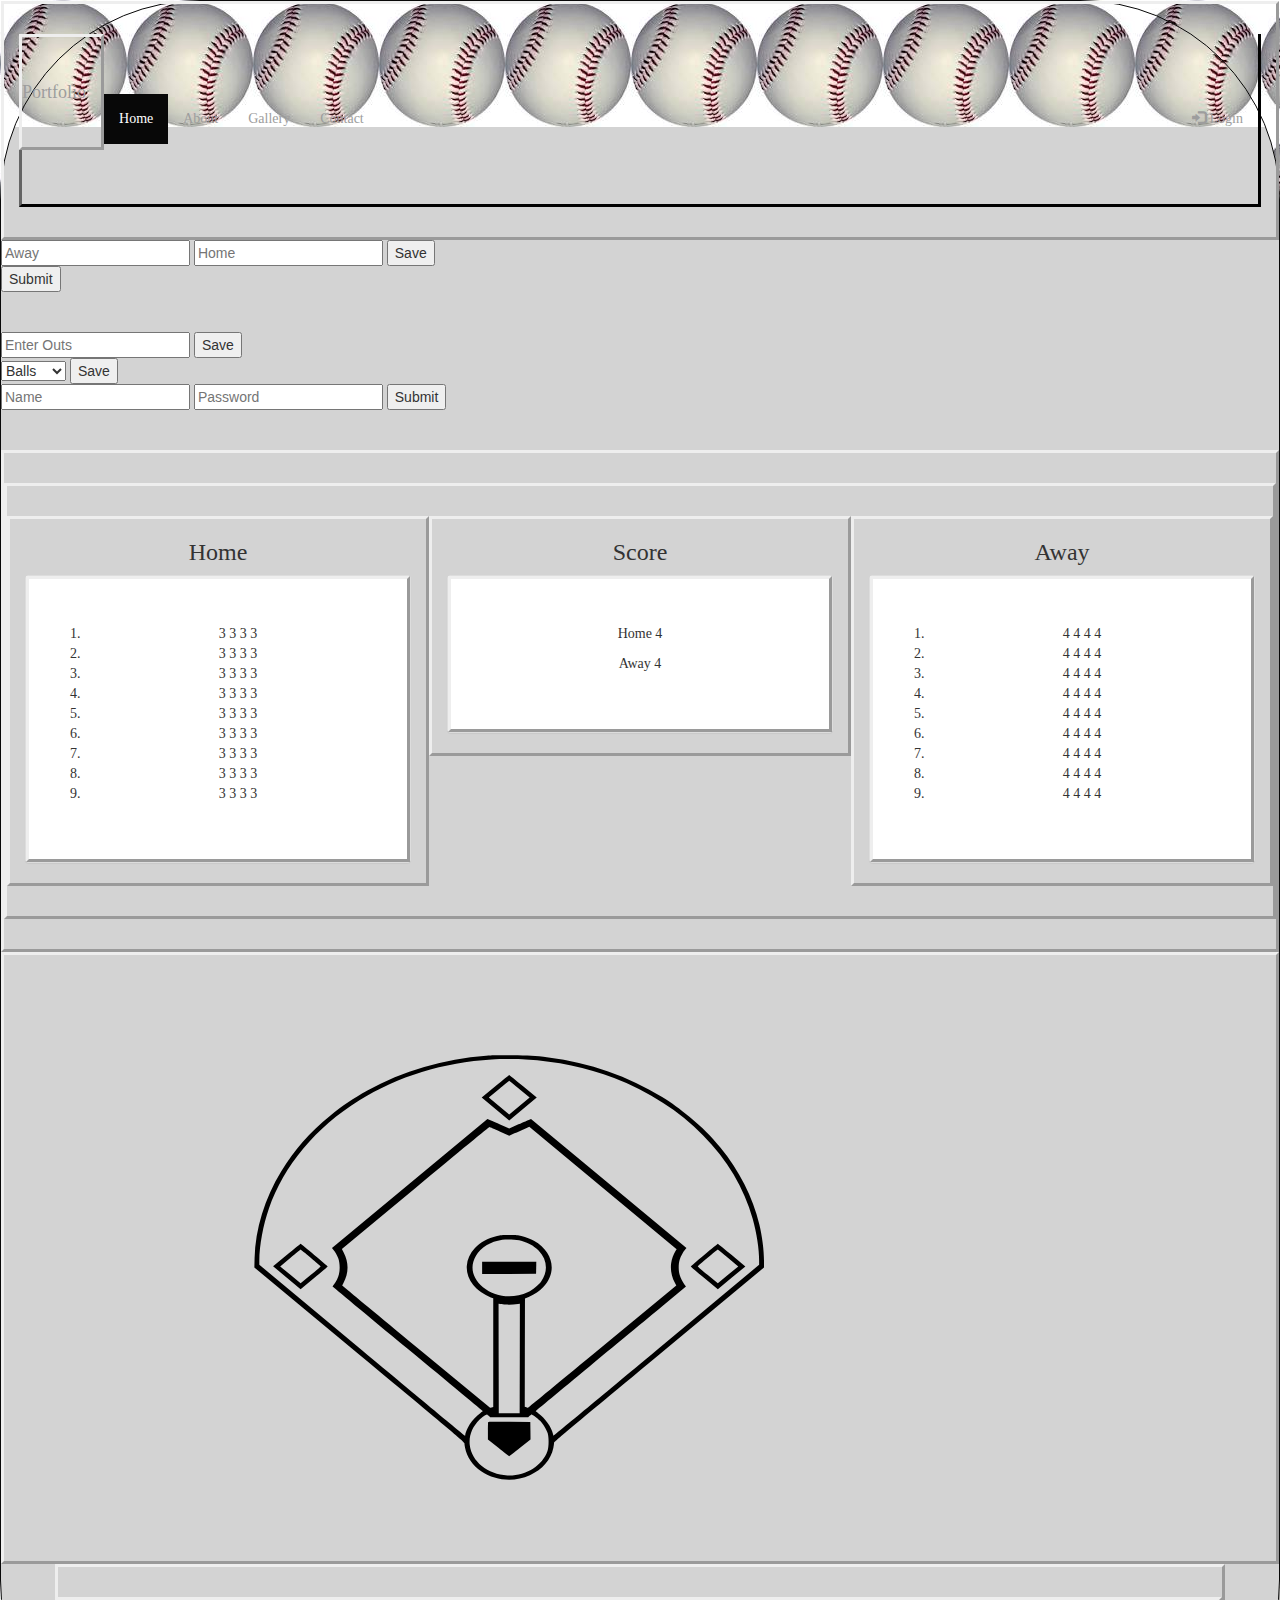
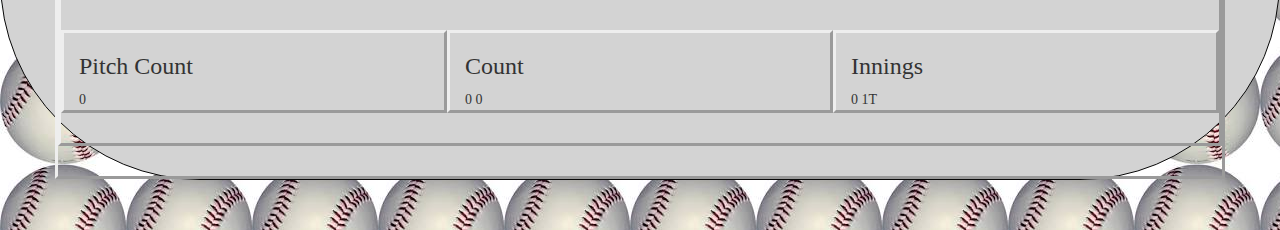
==== public/stats.html @ 2aa4c079 "more function" ====
<!DOCTYPE html>
<html lang="en">
<head>
    <title>Bootstrap Example</title>
    <meta charset="utf-8">
    <meta name="viewport" content="width=device-width, initial-scale=1">
    <link rel="stylesheet" href="https://maxcdn.bootstrapcdn.com/bootstrap/3.3.7/css/bootstrap.min.css">
    <script src="https://ajax.googleapis.com/ajax/libs/jquery/3.2.0/jquery.min.js"></script>
    <script src="https://maxcdn.bootstrapcdn.com/bootstrap/3.3.7/js/bootstrap.min.js"></script>
    <script type="text/javascript" src="app.js"></script>

    <style>
        /* Remove the navbar's default margin-bottom and rounded borders */

        .navbar {
            margin-bottom: 50px;
            border-radius: 200px;
            background-image: url("images.jpeg");
            background-repeat: repeat-x;
            background-color:lightgray;

        }
        div{
            border-style: outset;
            font-family: "Times New Roman", Times, serif;
            border-spacing: 15px;

        }


        img {
            display: block;
            margin: 0 auto;
        }
        body {

            background-image: url("images.jpeg");


        }
    </style>
</head>
<body>

<nav class="navbar navbar-inverse">
    <div class="container-fluid">
        <div class="navbar-header">
            <button type="button" class="navbar-toggle" data-toggle="collapse" data-target="#myNavbar">
                <span class="icon-bar"></span>
                <span class="icon-bar"></span>
                <span class="icon-bar"></span>
            </button>
            <a class="navbar-brand" href="#">Portfolio</a>
        </div>
        <div class="collapse navbar-collapse" id="myNavbar">
            <ul class="nav navbar-nav">
                <li class="active"><a href="#">Home</a></li>
                <li><a href="#">About</a></li>
                <li><a href="#">Gallery</a></li>
                <li><a href="#">Contact</a></li>
            </ul>
            <ul class="nav navbar-nav navbar-right">
                <li><a href="#"><span class="glyphicon glyphicon-log-in"></span> Login</a></li>
            </ul>
        </div>
    </div>


    <form action="/add-score" method="post">

    <input type="text" placeholder="Away" name="scoreText"/>
    <input type="text" placeholder="Home" name="scoresText"/>
    <button type="submit">Save</button>
</form>
<form action="/save" method="post">
    <button type="submit">Submit</button>
</form>
    <br><br>
<form action="/add-outs" method="post">
    <input type="text" placeholder="Enter Outs" name="outsText"/>
    <button type="submit">Save</button>
</form>

    <form action="/game-count" method="post">
        <select name="countText">
            <option value="balls">Balls</option>
            <option value="strikes">Strikes</option>
        </select>
        <button type="submit">Save</button>
</form>

<form action="/add-user" method="post">
    <input type="text" placeholder="Name" name="userName"/>
    <input type="text" placeholder="Password" name="passWord"/>
    <button type="submit">Submit</button>
</form>
    <br><br>
    <div class="container-fluid bg-3 text-center">

        <div class="row">
            <div class="col-sm-4">
                <h3>Home</h3>
                <div class="panel panel-default">

                    <div class="panel-body">
                        <ol>
                        <li>3 3 3 3 </li>
                        <li>3 3 3 3 </li>
                        <li>3 3 3 3 </li>
                        <li>3 3 3 3 </li>
                        <li>3 3 3 3 </li>
                        <li>3 3 3 3 </li>
                        <li>3 3 3 3 </li>
                        <li>3 3 3 3 </li>
                        <li>3 3 3 3 </li>
                    </ol>
                    </div>

            </div>


            </div>

            <div class="col-sm-4">
                <h3>Score</h3>
                <div class="panel panel-default">
                    <div class="panel-body">
                        <p>Home 4</p>
                        <p>Away 4</p>


            </div>
                </div>
            </div>

            <div class="col-sm-4">
                <h3>Away</h3>

                <div class="panel panel-default">
                    <div class="panel-body">
                <ol>
                    <li>4 4 4 4</li>
                    <li>4 4 4 4</li>
                    <li>4 4 4 4</li>
                    <li>4 4 4 4</li>
                    <li>4 4 4 4</li>
                    <li>4 4 4 4</li>
                    <li>4 4 4 4</li>
                    <li>4 4 4 4</li>
                    <li>4 4 4 4</li>
                </ol>

            </div>
        </div>
    </div>
    </div>
        </div>
    <div id="canvasDiv"></div>
    <script type="text/javascript"> $(document).ready(function() {
        prepareCanvas();
    });</script>

    <div class="container">
    <div class="row">
        <div class="col-sm-4">
            <h3>Pitch Count</h3>
            0
        </div>
        <div class="col-sm-4">
            <h3>Count</h3>
             0
              0
        </div>
        <div class="col-sm-4">
            <h3>Innings</h3>
            0
            1T
        </div>

    </div>
</div>


</nav>

</body>





<footer class="container-fluid text-center">

</footer>


</html>
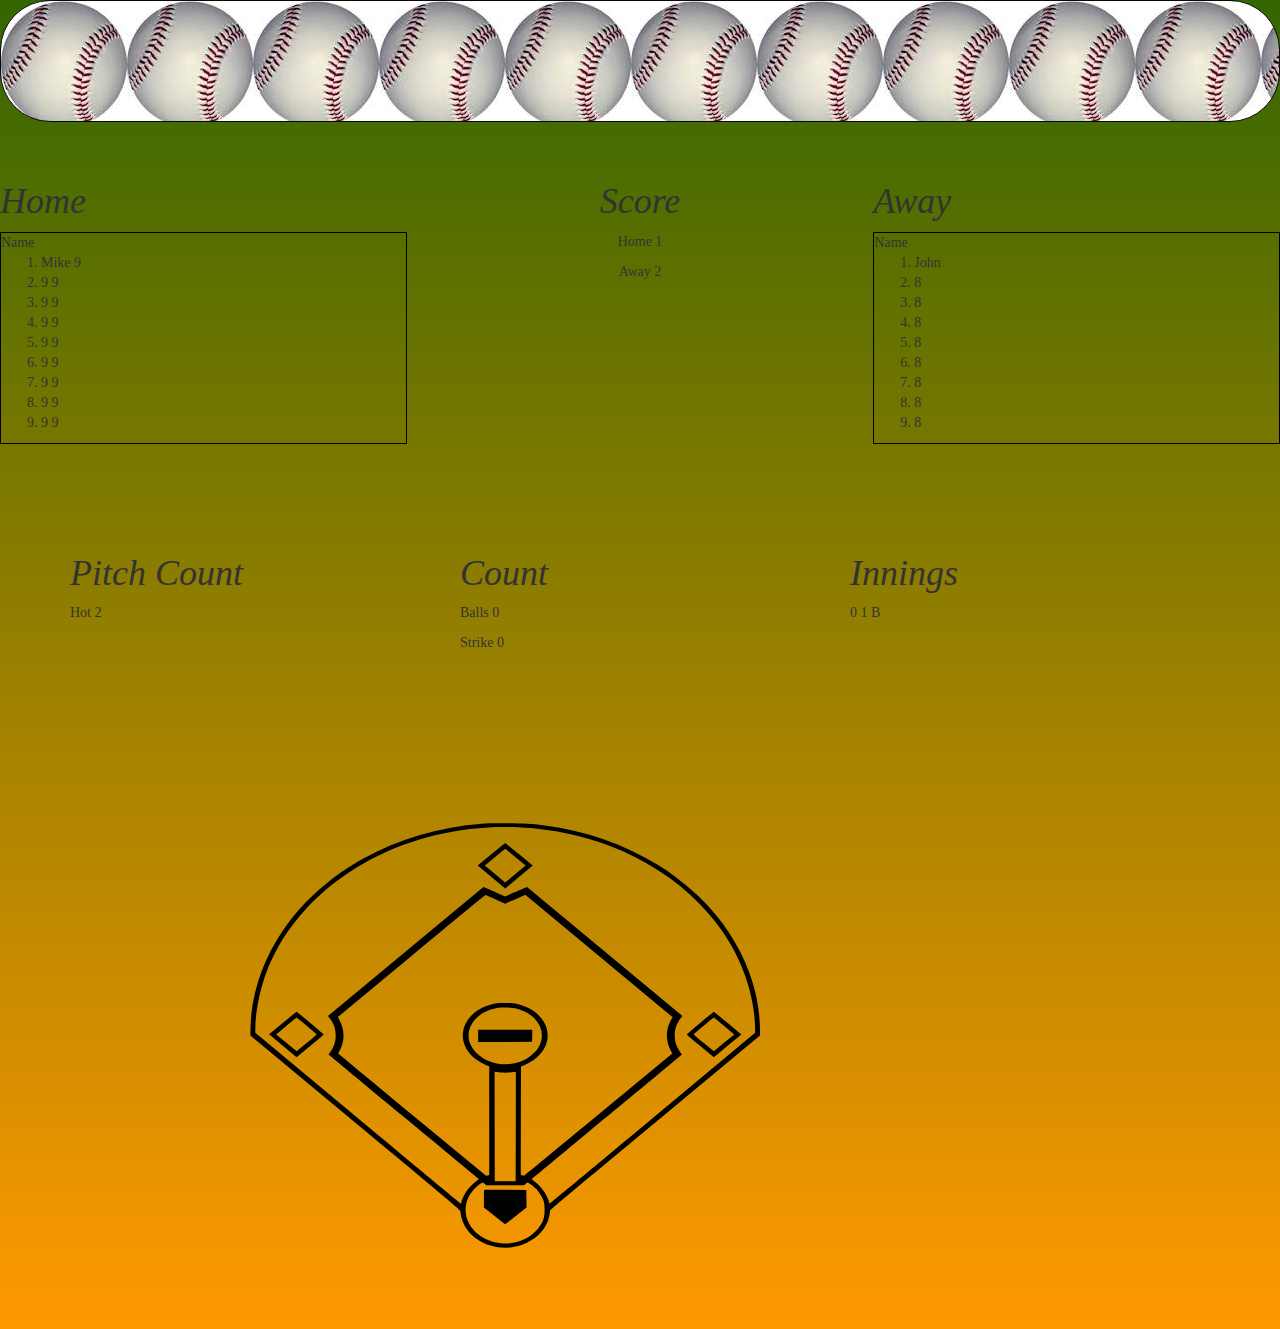
==== commit ddc2ed83: "added more front-end design" ====
--- a/public/stats.html
+++ b/public/stats.html
@@ -11,37 +11,44 @@
 
     <style>
         /* Remove the navbar's default margin-bottom and rounded borders */
-
         .navbar {
-            margin-bottom: 50px;
-            border-radius: 200px;
+            margin-bottom: 10px;
+            border-radius: 50px;
             background-image: url("images.jpeg");
             background-repeat: repeat-x;
-            background-color:lightgray;
-
-        }
-        div{
-            border-style: outset;
-            font-family: "Times New Roman", Times, serif;
-            border-spacing: 15px;
-
-        }
-
-
-        img {
-            display: block;
-            margin: 0 auto;
-        }
-        body {
-
-            background-image: url("images.jpeg");
 
 
         }
+        table {
+            border: 1px solid black;
+            width: 100%;
+        }
+        th{
+            height: 50px;
+        }
+
+        /*.left-background {background-color:darkgreen; width:50%; height:100%; position:absolute; top:0; right: 50%;}*/
+        /*.right-background {background-color:sandybrown; width:50%; height:100%;position:absolute; top:0; left: 50%;}*/
+
+        div{
+
+            font-family: "Times New Roman", Times, serif;
+            border-spacing: 15px;
+        }
+        body {
+            background: linear-gradient(to bottom, #336600 0%, #ff9900 100%);
+        }
+
+    h1{
+        font-style: italic;
+
+    }  /*}*/
     </style>
+
 </head>
 <body>
-
+<div class="left-background"></div>
+<div class="right-background"></div>
 <nav class="navbar navbar-inverse">
     <div class="container-fluid">
         <div class="navbar-header">
@@ -50,138 +57,93 @@
                 <span class="icon-bar"></span>
                 <span class="icon-bar"></span>
             </button>
-            <a class="navbar-brand" href="#">Portfolio</a>
         </div>
-        <div class="collapse navbar-collapse" id="myNavbar">
-            <ul class="nav navbar-nav">
-                <li class="active"><a href="#">Home</a></li>
-                <li><a href="#">About</a></li>
-                <li><a href="#">Gallery</a></li>
-                <li><a href="#">Contact</a></li>
-            </ul>
-            <ul class="nav navbar-nav navbar-right">
-                <li><a href="#"><span class="glyphicon glyphicon-log-in"></span> Login</a></li>
-            </ul>
-        </div>
+    </div>
+</nav>
+    <div class="row">
+    <div class="col-sm-4">
+        <h1>Home</h1>
+        <table>
+            <tr>
+                <td>Name
+                    <ol>
+                        <li>Mike 9</li>
+                        <li>9 9</li>
+                        <li>9 9</li>
+                        <li>9 9</li>
+                        <li>9 9</li>
+                        <li>9 9</li>
+                        <li>9 9</li>
+                        <li>9 9</li>
+                        <li>9 9</li>
+                    </ol>
+                </td>
+            </tr>
+
+        </table>
     </div>
 
 
-    <form action="/add-score" method="post">
 
-    <input type="text" placeholder="Away" name="scoreText"/>
-    <input type="text" placeholder="Home" name="scoresText"/>
-    <button type="submit">Save</button>
-</form>
-<form action="/save" method="post">
-    <button type="submit">Submit</button>
-</form>
-    <br><br>
-<form action="/add-outs" method="post">
-    <input type="text" placeholder="Enter Outs" name="outsText"/>
-    <button type="submit">Save</button>
-</form>
+<div class="col-sm-4">
+    <div align="center">
+    <h1>Score</h1>
+    <p>Home 1</p>
+    <p>Away 2</p>
 
-    <form action="/game-count" method="post">
-        <select name="countText">
-            <option value="balls">Balls</option>
-            <option value="strikes">Strikes</option>
-        </select>
-        <button type="submit">Save</button>
-</form>
-
-<form action="/add-user" method="post">
-    <input type="text" placeholder="Name" name="userName"/>
-    <input type="text" placeholder="Password" name="passWord"/>
-    <button type="submit">Submit</button>
-</form>
-    <br><br>
-    <div class="container-fluid bg-3 text-center">
-
-        <div class="row">
-            <div class="col-sm-4">
-                <h3>Home</h3>
-                <div class="panel panel-default">
-
-                    <div class="panel-body">
-                        <ol>
-                        <li>3 3 3 3 </li>
-                        <li>3 3 3 3 </li>
-                        <li>3 3 3 3 </li>
-                        <li>3 3 3 3 </li>
-                        <li>3 3 3 3 </li>
-                        <li>3 3 3 3 </li>
-                        <li>3 3 3 3 </li>
-                        <li>3 3 3 3 </li>
-                        <li>3 3 3 3 </li>
-                    </ol>
-                    </div>
-
-            </div>
-
-
-            </div>
-
-            <div class="col-sm-4">
-                <h3>Score</h3>
-                <div class="panel panel-default">
-                    <div class="panel-body">
-                        <p>Home 4</p>
-                        <p>Away 4</p>
-
-
-            </div>
-                </div>
-            </div>
-
-            <div class="col-sm-4">
-                <h3>Away</h3>
-
-                <div class="panel panel-default">
-                    <div class="panel-body">
+</div>
+</div>
+<div class="col-sm-4">
+    <h1>Away</h1>
+    <table>
+        <tr>
+            <td>Name
                 <ol>
-                    <li>4 4 4 4</li>
-                    <li>4 4 4 4</li>
-                    <li>4 4 4 4</li>
-                    <li>4 4 4 4</li>
-                    <li>4 4 4 4</li>
-                    <li>4 4 4 4</li>
-                    <li>4 4 4 4</li>
-                    <li>4 4 4 4</li>
-                    <li>4 4 4 4</li>
+                    <li>John</li>
+                    <li>8</li>
+                    <li>8</li>
+                    <li>8</li>
+                    <li>8</li>
+                    <li>8</li>
+                    <li>8</li>
+                    <li>8</li>
+                    <li>8</li>
                 </ol>
 
-            </div>
-        </div>
+            </td>
+        </tr>
+    </table>
+</div>
     </div>
-    </div>
-        </div>
-    <div id="canvasDiv"></div>
-    <script type="text/javascript"> $(document).ready(function() {
-        prepareCanvas();
-    });</script>
 
-    <div class="container">
+<div class="container">
     <div class="row">
         <div class="col-sm-4">
-            <h3>Pitch Count</h3>
-            0
+            <h1>Pitch Count</h1>
+            Hot
+            2
         </div>
         <div class="col-sm-4">
-            <h3>Count</h3>
-             0
-              0
+            <h1>Count</h1>
+            <p> Balls 0</p>
+            <p> Strike 0</p>
         </div>
         <div class="col-sm-4">
-            <h3>Innings</h3>
+            <h1>Innings</h1>
             0
-            1T
+            1 B
         </div>
 
     </div>
 </div>
 
+<div id="canvasDiv">
+    <div align="right"></div>
+</div>
 
-</nav>
+<script type="text/javascript"> $(document).ready(function() {
+    prepareCanvas();
+});</script>
 
 </body>
 
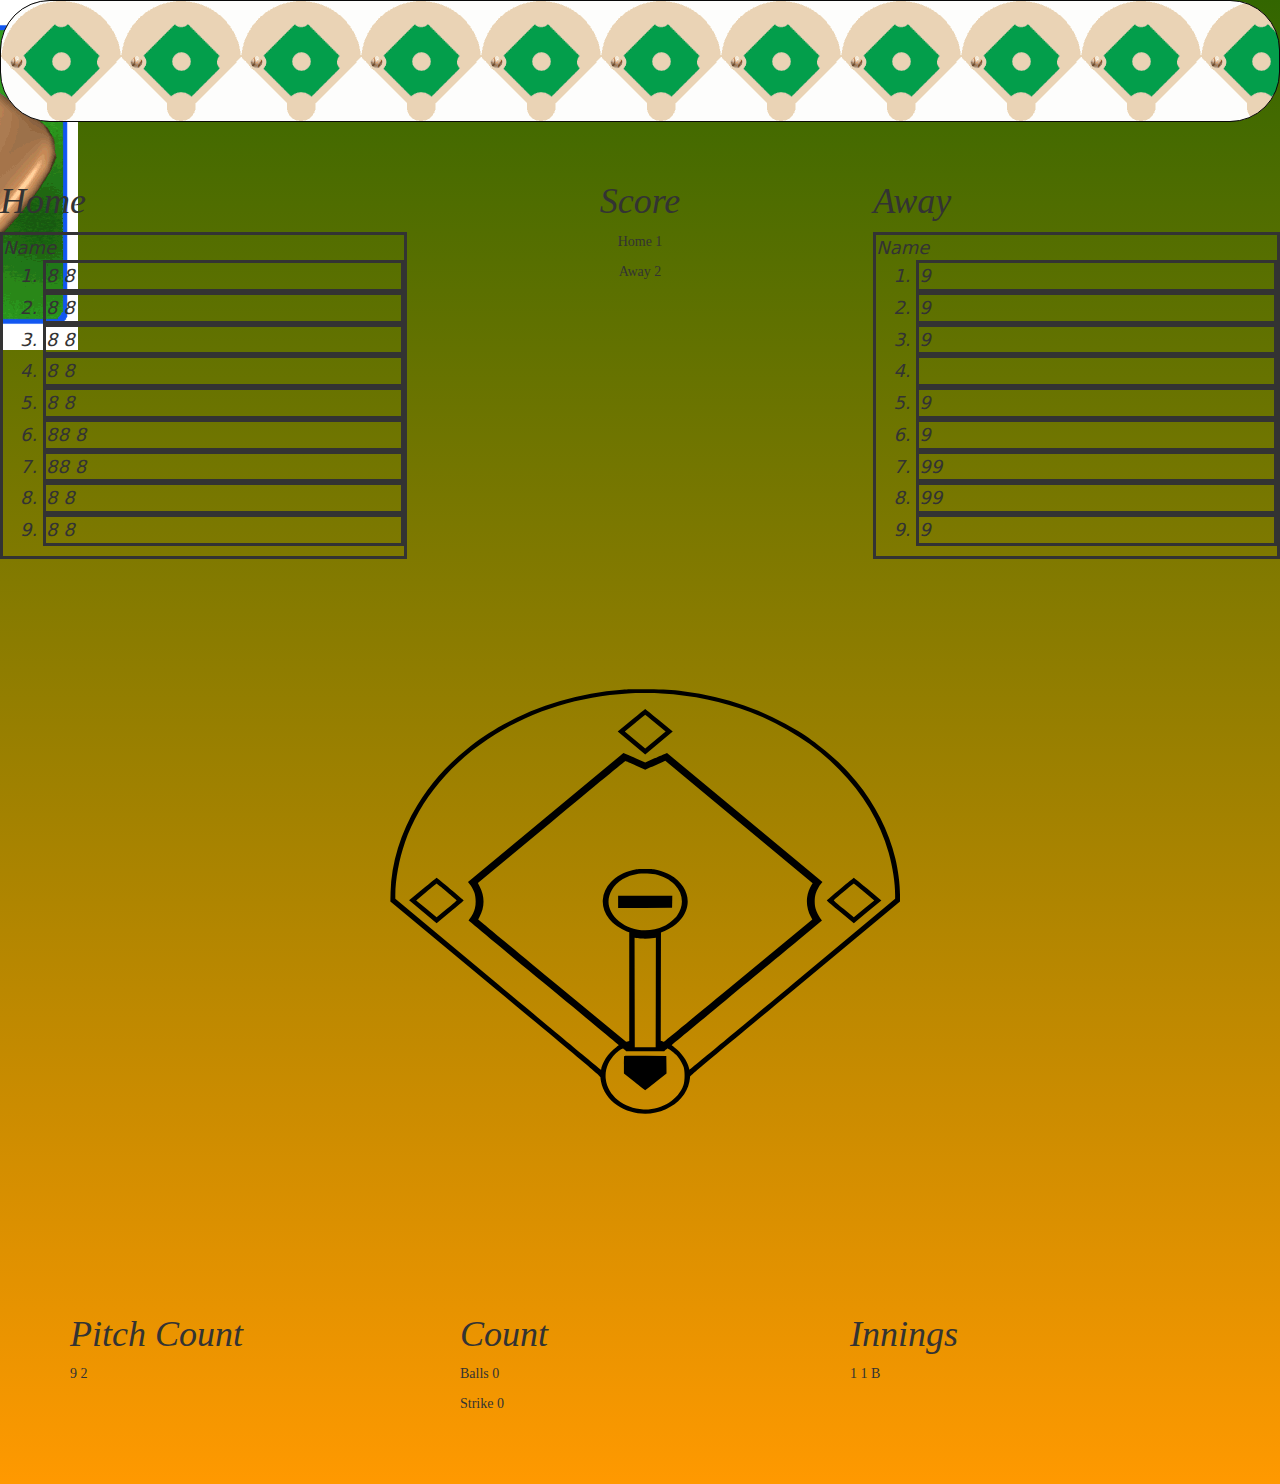
==== commit 7b62838d: "added some more front-end" ====
--- a/public/stats.html
+++ b/public/stats.html
@@ -14,11 +14,18 @@
         .navbar {
             margin-bottom: 10px;
             border-radius: 50px;
-            background-image: url("images.jpeg");
+            background-image: url("wp0b9d6bda.gif");
             background-repeat: repeat-x;
-
-
-        }
+        }
+          td{ border-style: solid;
+              font-size: large;
+              font-style: italic;
+              font-family: 'DejaVu Sans', Arial, Helvetica, sans-serif;
+
+          }
+
+
+
         table {
             border: 1px solid black;
             width: 100%;
@@ -26,19 +33,36 @@
         th{
             height: 50px;
         }
-
-        /*.left-background {background-color:darkgreen; width:50%; height:100%; position:absolute; top:0; right: 50%;}*/
-        /*.right-background {background-color:sandybrown; width:50%; height:100%;position:absolute; top:0; left: 50%;}*/
+        li{
+            border-style: solid;
+
+
+        }
+
+        div#b {
+            position: fixed;
+            top:40px;
+            left: 30px;
+            width: 40px;
+            height: 40px;
+            background: url(wpc1c444a8.gif)0,0 no-repeat;}
 
         div{
 
             font-family: "Times New Roman", Times, serif;
             border-spacing: 15px;
+
+
+        }
+        #canvasDiv{
+            text-align: center;
+
         }
         body {
             background: linear-gradient(to bottom, #336600 0%, #ff9900 100%);
-        }
-
+
+        }
+        #baseball{ position: absolute;left : -1000px }
     h1{
         font-style: italic;
 
@@ -47,6 +71,7 @@
 
 </head>
 <body>
+<img id="baseball" src="wpc1c444a8.gif" />
 <div class="left-background"></div>
 <div class="right-background"></div>
 <nav class="navbar navbar-inverse">
@@ -67,15 +92,15 @@
             <tr>
                 <td>Name
                     <ol>
-                        <li>Mike 9</li>
-                        <li>9 9</li>
-                        <li>9 9</li>
-                        <li>9 9</li>
-                        <li>9 9</li>
-                        <li>9 9</li>
-                        <li>9 9</li>
-                        <li>9 9</li>
-                        <li>9 9</li>
+                        <li>8 8</li>
+                        <li>8 8</li>
+                        <li>8 8</li>
+                        <li>8 8</li>
+                        <li>8 8</li>
+                        <li>88 8</li>
+                        <li>88 8</li>
+                        <li>8 8</li>
+                        <li>8 8</li>
                     </ol>
                 </td>
             </tr>
@@ -99,15 +124,15 @@
         <tr>
             <td>Name
                 <ol>
-                    <li>John</li>
-                    <li>8</li>
-                    <li>8</li>
-                    <li>8</li>
-                    <li>8</li>
-                    <li>8</li>
-                    <li>8</li>
-                    <li>8</li>
-                    <li>8</li>
+                    <li>9</li>
+                    <li>9</li>
+                    <li>9</li>
+                    <li></li>
+                    <li>9</li>
+                    <li>9</li>
+                    <li>99</li>
+                    <li>99</li>
+                    <li>9</li>
                 </ol>
 
             </td>
@@ -115,12 +140,48 @@
     </table>
 </div>
     </div>
-
+<div id="canvasDiv">
+
+</div>
+<script>
+    $(function() {
+        var img = $("#baseball"),
+            width = img.get(0).width,
+            screenWidth = $(window).width(),
+            duration = 5000;
+
+        function animateBaseball() {
+            img.css("left", -width).animate({
+                "left": screenWidth
+            }, duration, animateBaseball);
+        }
+
+        animateBaseball();
+    });</script>
+
+<script>
+    var b = function($b,speed){
+        ballsWidth = $b.width();
+
+        $b.animate({
+            "left": "100%"
+        }, speed);
+    };
+
+    $(function(){
+        b($("#b"), 5000);
+    });
+</script>
+
+<script type="text/javascript"> $(document).ready(function() {
+    prepareCanvas();
+});</script>
+<br><br>
 <div class="container">
     <div class="row">
         <div class="col-sm-4">
             <h1>Pitch Count</h1>
-            Hot
+            9
             2
         </div>
         <div class="col-sm-4">
@@ -130,20 +191,13 @@
         </div>
         <div class="col-sm-4">
             <h1>Innings</h1>
-            0
+            1
             1 B
         </div>
 
     </div>
 </div>
 
-<div id="canvasDiv">
-    <div align="right"></div>
-</div>
-
-<script type="text/javascript"> $(document).ready(function() {
-    prepareCanvas();
-});</script>
 
 </body>
 
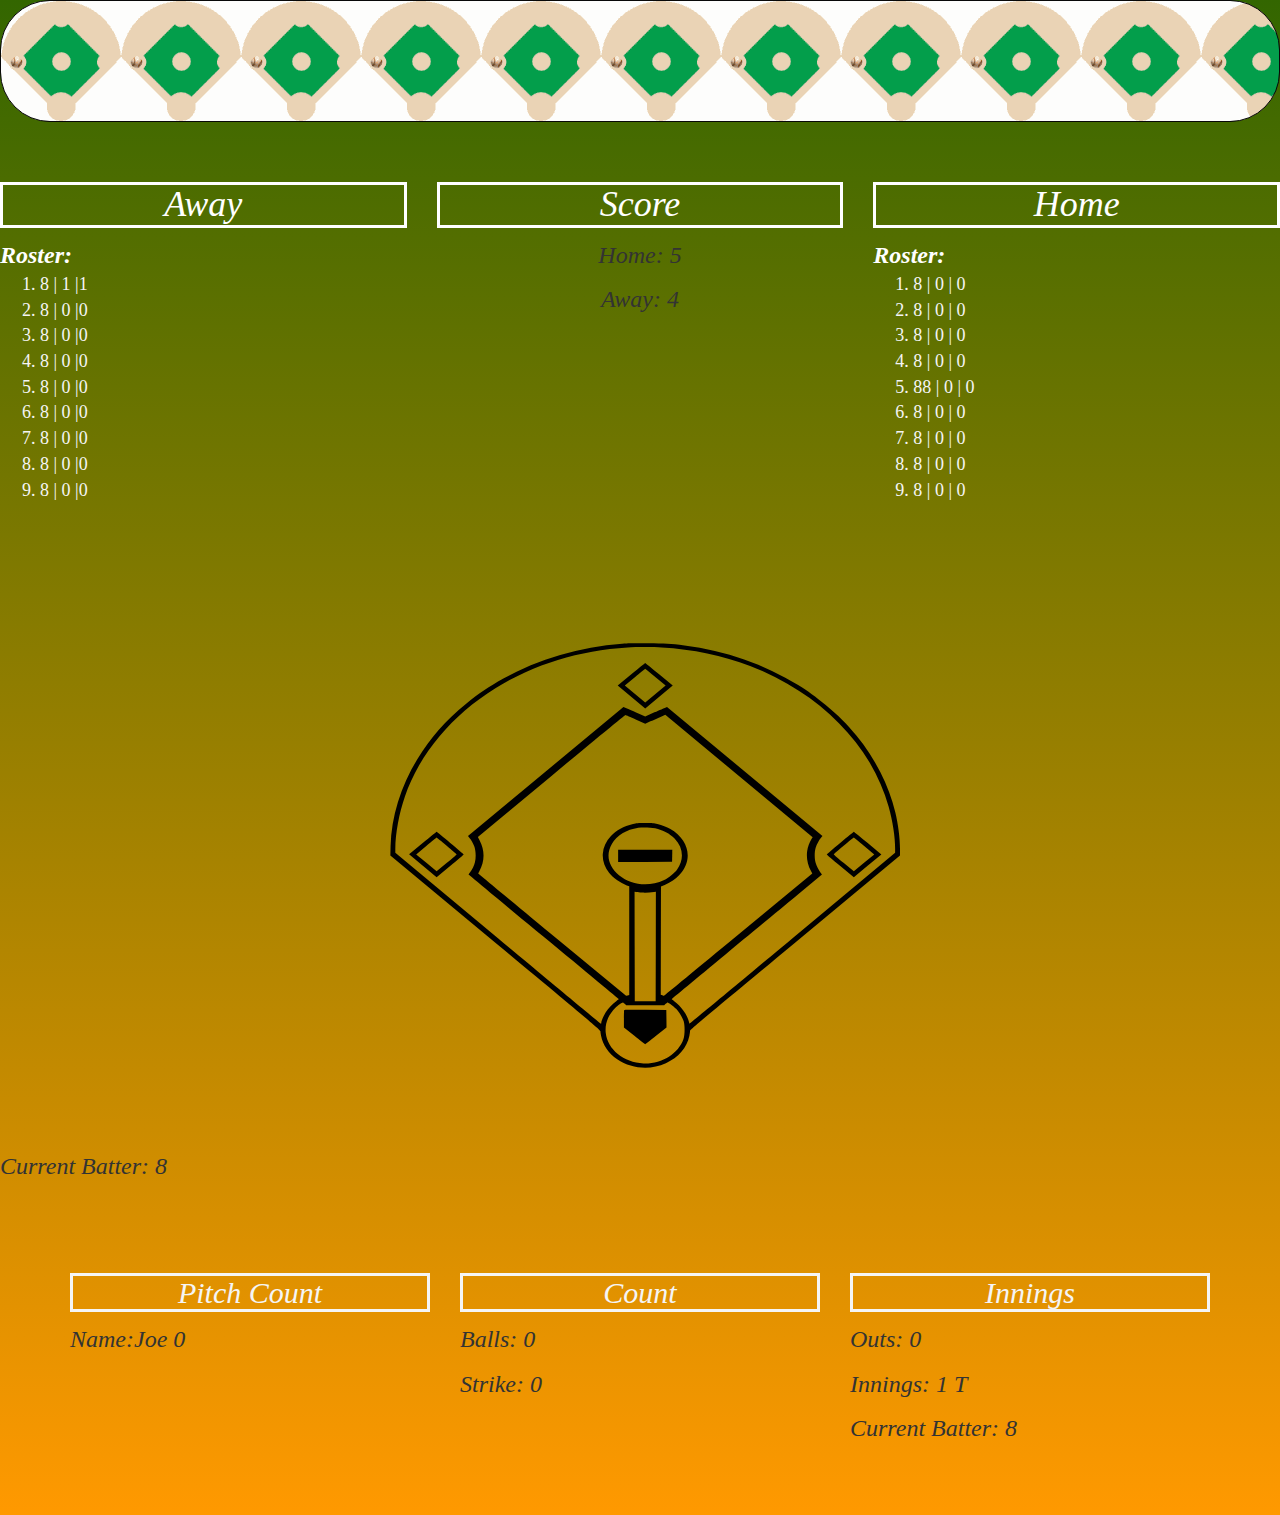
==== commit 948b54bf: "Almost finsih project" ====
--- a/public/stats.html
+++ b/public/stats.html
@@ -8,75 +8,17 @@
     <script src="https://ajax.googleapis.com/ajax/libs/jquery/3.2.0/jquery.min.js"></script>
     <script src="https://maxcdn.bootstrapcdn.com/bootstrap/3.3.7/js/bootstrap.min.js"></script>
     <script type="text/javascript" src="app.js"></script>
-
-    <style>
-        /* Remove the navbar's default margin-bottom and rounded borders */
-        .navbar {
-            margin-bottom: 10px;
-            border-radius: 50px;
-            background-image: url("wp0b9d6bda.gif");
-            background-repeat: repeat-x;
-        }
-          td{ border-style: solid;
-              font-size: large;
-              font-style: italic;
-              font-family: 'DejaVu Sans', Arial, Helvetica, sans-serif;
-
-          }
+    <link rel="stylesheet" type="text/css" href="scorebook.css">
 
 
 
-        table {
-            border: 1px solid black;
-            width: 100%;
-        }
-        th{
-            height: 50px;
-        }
-        li{
-            border-style: solid;
+</head>
 
-
-        }
-
-        div#b {
-            position: fixed;
-            top:40px;
-            left: 30px;
-            width: 40px;
-            height: 40px;
-            background: url(wpc1c444a8.gif)0,0 no-repeat;}
-
-        div{
-
-            font-family: "Times New Roman", Times, serif;
-            border-spacing: 15px;
-
-
-        }
-        #canvasDiv{
-            text-align: center;
-
-        }
-        body {
-            background: linear-gradient(to bottom, #336600 0%, #ff9900 100%);
-
-        }
-        #baseball{ position: absolute;left : -1000px }
-    h1{
-        font-style: italic;
-
-    }  /*}*/
-    </style>
-
-</head>
 <body>
-<img id="baseball" src="wpc1c444a8.gif" />
-<div class="left-background"></div>
-<div class="right-background"></div>
 <nav class="navbar navbar-inverse">
     <div class="container-fluid">
         <div class="navbar-header">
+
             <button type="button" class="navbar-toggle" data-toggle="collapse" data-target="#myNavbar">
                 <span class="icon-bar"></span>
                 <span class="icon-bar"></span>
@@ -85,27 +27,34 @@
         </div>
     </div>
 </nav>
-    <div class="row">
+
+
+
+<div class="row">
     <div class="col-sm-4">
-        <h1>Home</h1>
+        <h1>Away</h1>
         <table>
             <tr>
-                <td>Name
+                <th colspan="6">Roster:</th>
+            </tr>
+
+                <td>
                     <ol>
-                        <li>8 8</li>
-                        <li>8 8</li>
-                        <li>8 8</li>
-                        <li>8 8</li>
-                        <li>8 8</li>
-                        <li>88 8</li>
-                        <li>88 8</li>
-                        <li>8 8</li>
-                        <li>8 8</li>
+                        <li>8 | 1 |1</li>
+                        <li>8 | 0 |0</li>
+                        <li>8 | 0 |0</li>
+                        <li>8 | 0 |0</li>
+                        <li>8 | 0 |0</li>
+                        <li>8 | 0 |0</li>
+                        <li>8 | 0 |0</li>
+                        <li>8 | 0 |0</li>
+                        <li>8 | 0 |0</li>
                     </ol>
                 </td>
             </tr>
 
         </table>
+
     </div>
 
 
@@ -113,90 +62,71 @@
 <div class="col-sm-4">
     <div align="center">
     <h1>Score</h1>
-    <p>Home 1</p>
-    <p>Away 2</p>
+    <p>Home: 5</p>
+    <p>Away: 4</p>
 
 </div>
 </div>
 <div class="col-sm-4">
-    <h1>Away</h1>
+    <h1>Home</h1>
     <table>
         <tr>
-            <td>Name
+            <th colspan="6">Roster:</th>
+        </tr>
+            <td>
                 <ol>
-                    <li>9</li>
-                    <li>9</li>
-                    <li>9</li>
-                    <li></li>
-                    <li>9</li>
-                    <li>9</li>
-                    <li>99</li>
-                    <li>99</li>
-                    <li>9</li>
+                    <li>8 | 0 | 0</li>
+                    <li>8 | 0 | 0</li>
+                    <li>8 | 0 | 0</li>
+                    <li>8 | 0 | 0</li>
+                    <li>88 | 0 | 0</li>
+                    <li>8 | 0 | 0</li>
+                    <li>8 | 0 | 0</li>
+                    <li>8 | 0 | 0</li>
+                    <li>8 | 0 | 0</li>
                 </ol>
 
             </td>
-        </tr>
+
     </table>
-</div>
-    </div>
-<div id="canvasDiv">
 
 </div>
-<script>
-    $(function() {
-        var img = $("#baseball"),
-            width = img.get(0).width,
-            screenWidth = $(window).width(),
-            duration = 5000;
-
-        function animateBaseball() {
-            img.css("left", -width).animate({
-                "left": screenWidth
-            }, duration, animateBaseball);
-        }
-
-        animateBaseball();
-    });</script>
-
-<script>
-    var b = function($b,speed){
-        ballsWidth = $b.width();
-
-        $b.animate({
-            "left": "100%"
-        }, speed);
-    };
-
-    $(function(){
-        b($("#b"), 5000);
-    });
-</script>
+</div>
+<div id="canvasDiv"></div>
+<!--<img src="canvas.png">-->
 
 <script type="text/javascript"> $(document).ready(function() {
     prepareCanvas();
 });</script>
-<br><br>
+
+<p>Current Batter: 8</p>
+
+
 <div class="container">
     <div class="row">
         <div class="col-sm-4">
-            <h1>Pitch Count</h1>
-            9
-            2
+            <h2>Pitch Count</h2>
+            <p> Name:Joe 0</p>
+
+        </div>
+
+        <div class="col-sm-4">
+            <h2>Count</h2>
+            <p> Balls: 0</p>
+            <p> Strike: 0</p>
+
         </div>
         <div class="col-sm-4">
-            <h1>Count</h1>
-            <p> Balls 0</p>
-            <p> Strike 0</p>
-        </div>
-        <div class="col-sm-4">
-            <h1>Innings</h1>
-            1
-            1 B
+            <h2>Innings</h2>
+            <p> Outs: 0</p>
+            <p> Innings: 1 T</p>
+            <p>Current Batter: 8</p>
         </div>
 
     </div>
+
 </div>
+
 
 
 </body>
--- a/public/scorebook.css
+++ b/public/scorebook.css
@@ -0,0 +1,106 @@
+.navbar {
+    margin-bottom: 10px;
+    border-radius: 50px;
+    background-image: url("wp0b9d6bda.gif");
+    background-repeat: repeat-x;
+    border-image-width: 50%;
+}
+/*td{ padding: 8px;*/
+/*text-align: left;*/
+/*border-bottom: 1px solid #ddd;*/
+/*font-style: italic;*/
+
+/*}*/
+
+th{ color: white;
+    font-size: x-large;
+    border-color: white;
+    font-style: italic;
+    text-align: match-parent;
+    font-family: "Times New Roman", Times, serif;
+
+}
+
+
+p{
+    font-size: x-large;
+    font-style: italic;
+    font-family: "Times New Roman", Times, serif;
+}
+table {
+    border:  thin;
+    width: 100%;
+    color: whitesmoke;
+
+
+}
+td{
+    height: 50px;
+    width: 100%;
+    border: thin;
+
+    color: whitesmoke;
+}
+li{
+
+    color: whitesmoke;
+    font-size: large;
+}
+
+div#b {
+    position: fixed;
+    top:40px;
+    left: 30px;
+    width: 40px;
+    height: 40px;
+    background: url(wpc1c444a8.gif)0,0 no-repeat;}
+
+div {
+
+    font-family: "Times New Roman", Times, serif;
+    border-spacing: 15px;
+
+}
+#canvasDiv{
+    text-align: center;
+
+}
+body {
+    background: linear-gradient(to bottom, #336600 0%, #ff9900 100%);
+    padding: 0%;
+    margin: 0%;
+
+}
+#baseball{ position: absolute;left: -1000px;
+}
+
+#fire{ position: absolute;left: -1000px;
+
+}
+
+img{
+
+}
+
+h1{
+    font-style: italic;
+    text-align: center;
+    border-bottom: solid;
+    border: solid;
+    color: white;
+
+
+}  /*}*/
+
+h2{
+    font-style: italic;
+    border-bottom: solid;
+    text-align: center;
+    border: solid;
+    color: whitesmoke;
+
+}
+
+
+
+
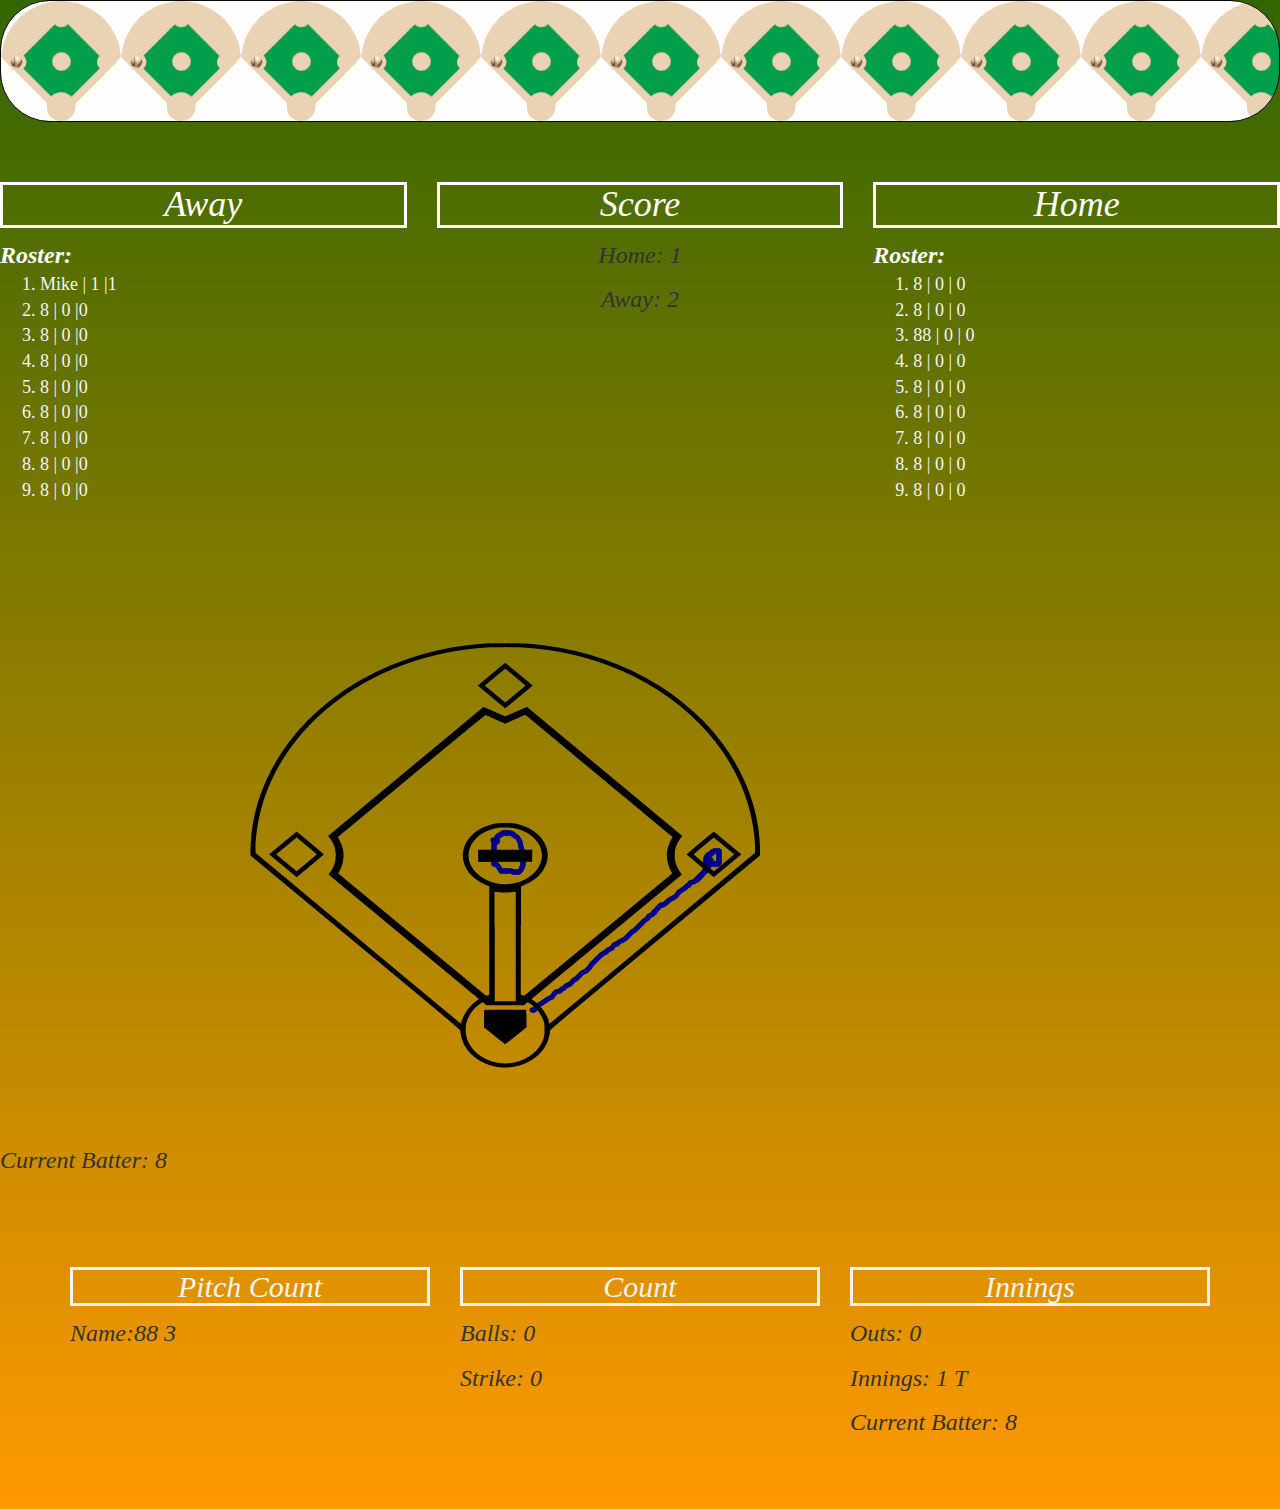
==== commit f428a416: "one step away" ====
--- a/public/stats.html
+++ b/public/stats.html
@@ -40,7 +40,7 @@
 
                 <td>
                     <ol>
-                        <li>8 | 1 |1</li>
+                        <li>Mike | 1 |1</li>
                         <li>8 | 0 |0</li>
                         <li>8 | 0 |0</li>
                         <li>8 | 0 |0</li>
@@ -62,8 +62,8 @@
 <div class="col-sm-4">
     <div align="center">
     <h1>Score</h1>
-    <p>Home: 5</p>
-    <p>Away: 4</p>
+    <p>Home: 1</p>
+    <p>Away: 2</p>
 
 </div>
 </div>
@@ -77,9 +77,9 @@
                 <ol>
                     <li>8 | 0 | 0</li>
                     <li>8 | 0 | 0</li>
+                    <li>88 | 0 | 0</li>
                     <li>8 | 0 | 0</li>
                     <li>8 | 0 | 0</li>
-                    <li>88 | 0 | 0</li>
                     <li>8 | 0 | 0</li>
                     <li>8 | 0 | 0</li>
                     <li>8 | 0 | 0</li>
@@ -92,8 +92,8 @@
 
 </div>
 </div>
-<div id="canvasDiv"></div>
-<!--<img src="canvas.png">-->
+<div id="canvas"></div>
+<img src="canvas.png">
 
 <script type="text/javascript"> $(document).ready(function() {
     prepareCanvas();
@@ -106,7 +106,7 @@
     <div class="row">
         <div class="col-sm-4">
             <h2>Pitch Count</h2>
-            <p> Name:Joe 0</p>
+            <p> Name:88 3</p>
 
         </div>
 
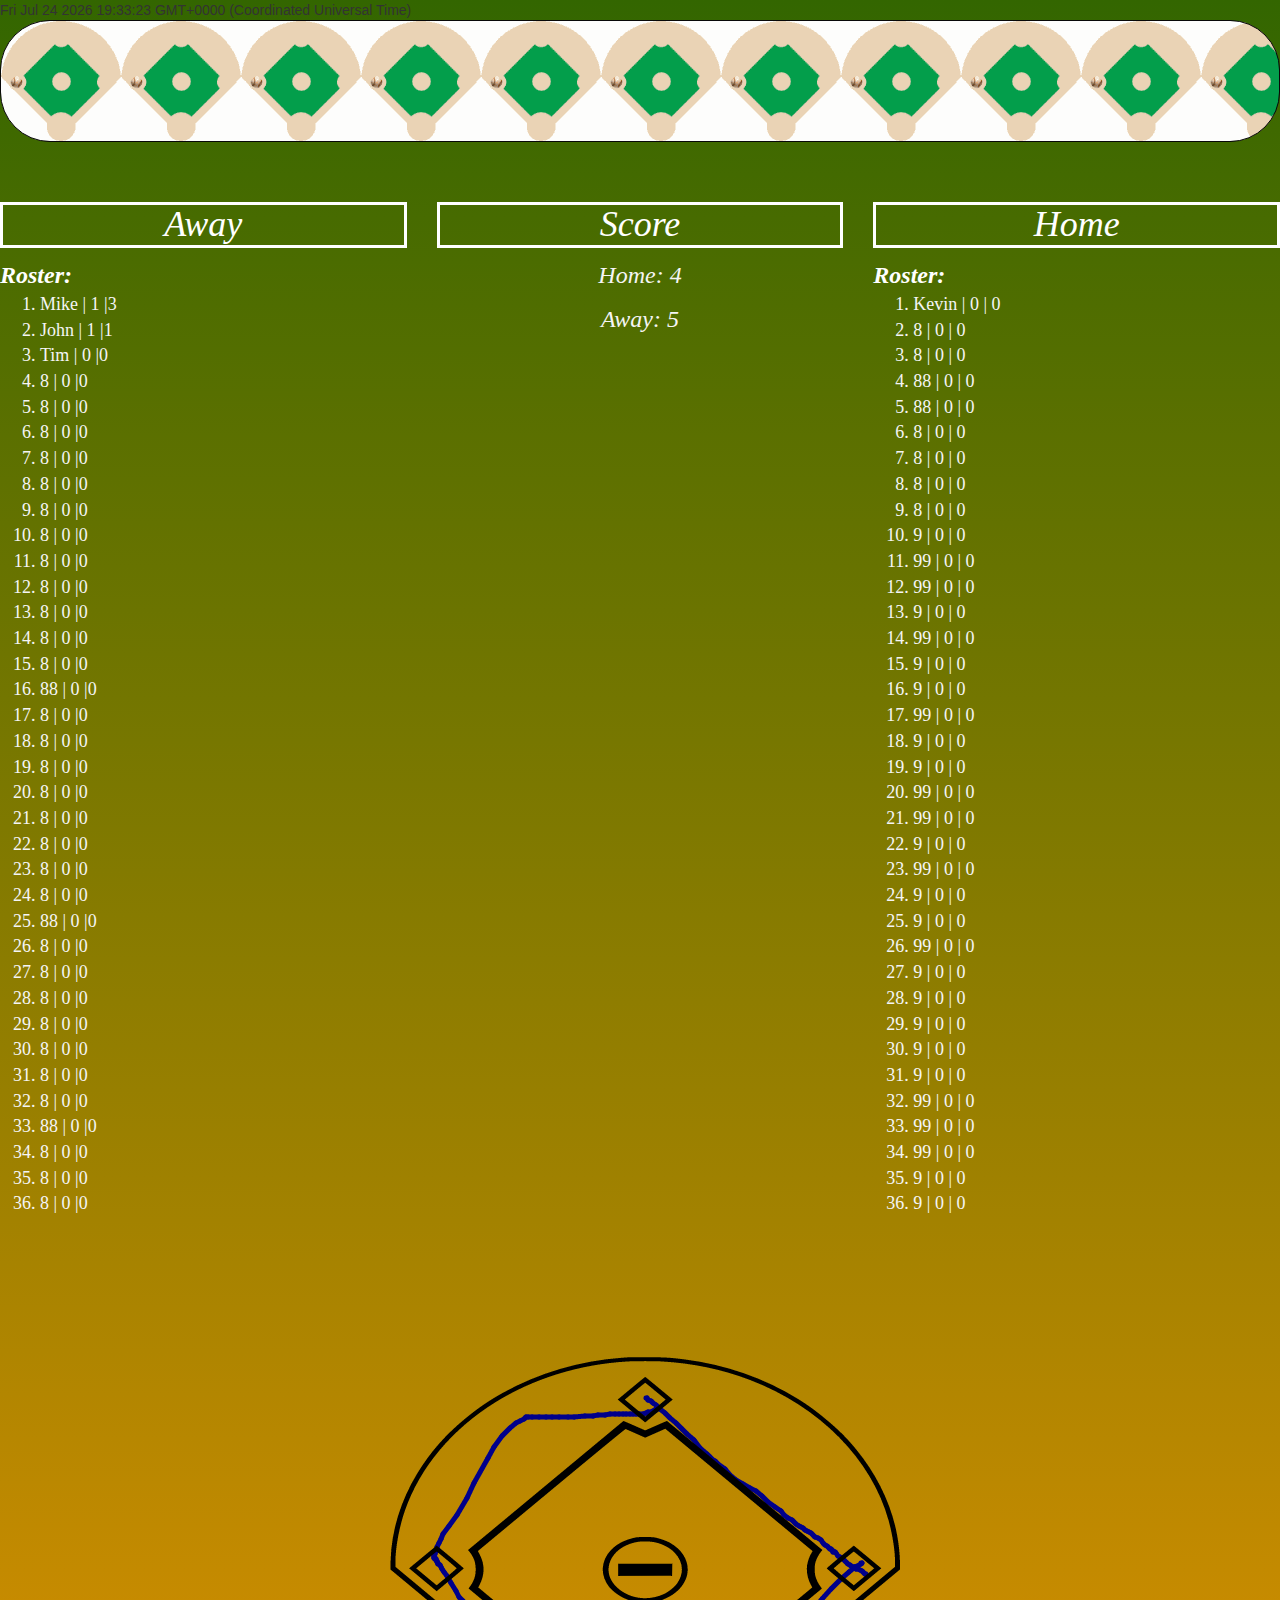
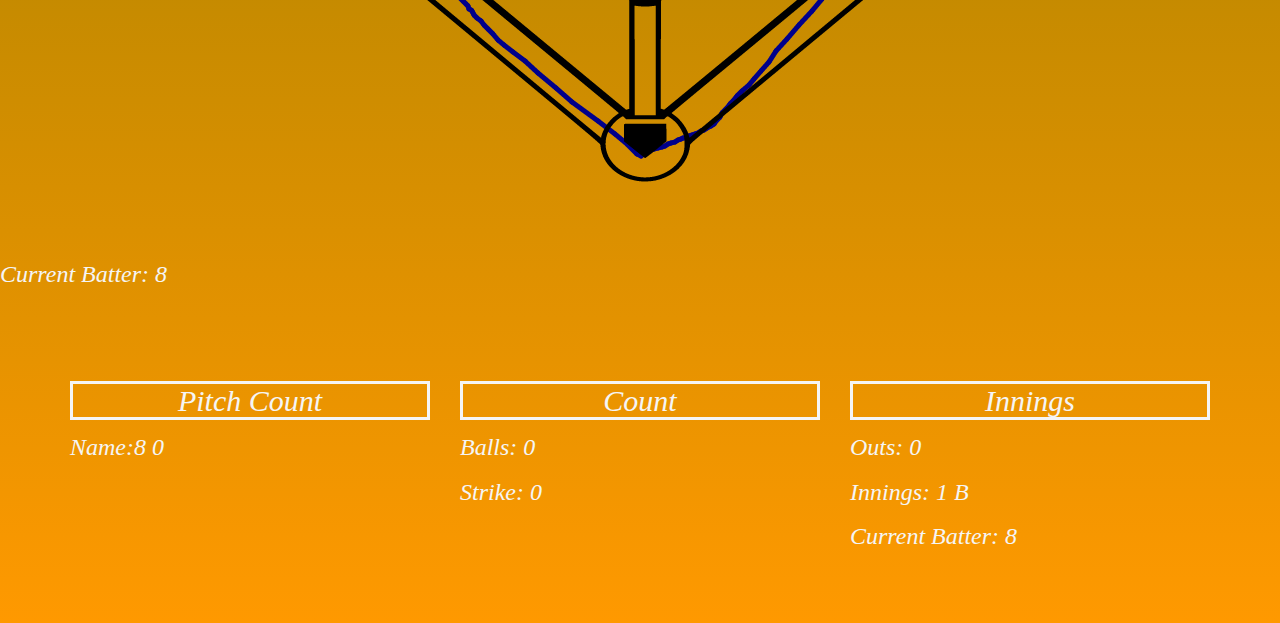
==== commit 9c29bdf7: "adding" ====
--- a/public/stats.html
+++ b/public/stats.html
@@ -1,7 +1,7 @@
 <!DOCTYPE html>
 <html lang="en">
 <head>
-    <title>Bootstrap Example</title>
+    <title>Interactive Score Book</title>
     <meta charset="utf-8">
     <meta name="viewport" content="width=device-width, initial-scale=1">
     <link rel="stylesheet" href="https://maxcdn.bootstrapcdn.com/bootstrap/3.3.7/css/bootstrap.min.css">
@@ -10,10 +10,24 @@
     <script type="text/javascript" src="app.js"></script>
     <link rel="stylesheet" type="text/css" href="scorebook.css">
 
-
+<style>
+    #canvas1 {
+        text-align: center;
+        width: auto;
+    }
+   p {
+        font-size: x-large;
+        font-style: italic;
+        font-family: "Times New Roman", Times, serif;
+        color: whitesmoke;
+    }
+
+</style>
 
 </head>
-
+<script>
+    document.write(Date());
+</script>
 <body>
 <nav class="navbar navbar-inverse">
     <div class="container-fluid">
@@ -40,12 +54,39 @@
 
                 <td>
                     <ol>
-                        <li>Mike | 1 |1</li>
-                        <li>8 | 0 |0</li>
-                        <li>8 | 0 |0</li>
-                        <li>8 | 0 |0</li>
-                        <li>8 | 0 |0</li>
-                        <li>8 | 0 |0</li>
+                        <li>Mike | 1 |3</li>
+                        <li>John | 1 |1</li>
+                        <li>Tim | 0 |0</li>
+                        <li>8 | 0 |0</li>
+                        <li>8 | 0 |0</li>
+                        <li>8 | 0 |0</li>
+                        <li>8 | 0 |0</li>
+                        <li>8 | 0 |0</li>
+                        <li>8 | 0 |0</li>
+                        <li>8 | 0 |0</li>
+                        <li>8 | 0 |0</li>
+                        <li>8 | 0 |0</li>
+                        <li>8 | 0 |0</li>
+                        <li>8 | 0 |0</li>
+                        <li>8 | 0 |0</li>
+                        <li>88 | 0 |0</li>
+                        <li>8 | 0 |0</li>
+                        <li>8 | 0 |0</li>
+                        <li>8 | 0 |0</li>
+                        <li>8 | 0 |0</li>
+                        <li>8 | 0 |0</li>
+                        <li>8 | 0 |0</li>
+                        <li>8 | 0 |0</li>
+                        <li>8 | 0 |0</li>
+                        <li>88 | 0 |0</li>
+                        <li>8 | 0 |0</li>
+                        <li>8 | 0 |0</li>
+                        <li>8 | 0 |0</li>
+                        <li>8 | 0 |0</li>
+                        <li>8 | 0 |0</li>
+                        <li>8 | 0 |0</li>
+                        <li>8 | 0 |0</li>
+                        <li>88 | 0 |0</li>
                         <li>8 | 0 |0</li>
                         <li>8 | 0 |0</li>
                         <li>8 | 0 |0</li>
@@ -62,8 +103,8 @@
 <div class="col-sm-4">
     <div align="center">
     <h1>Score</h1>
-    <p>Home: 1</p>
-    <p>Away: 2</p>
+    <p>Home: 4</p>
+    <p>Away: 5</p>
 
 </div>
 </div>
@@ -75,15 +116,42 @@
         </tr>
             <td>
                 <ol>
+                    <li>Kevin  | 0 | 0</li>
                     <li>8 | 0 | 0</li>
                     <li>8 | 0 | 0</li>
                     <li>88 | 0 | 0</li>
-                    <li>8 | 0 | 0</li>
-                    <li>8 | 0 | 0</li>
-                    <li>8 | 0 | 0</li>
-                    <li>8 | 0 | 0</li>
-                    <li>8 | 0 | 0</li>
-                    <li>8 | 0 | 0</li>
+                    <li>88 | 0 | 0</li>
+                    <li>8 | 0 | 0</li>
+                    <li>8 | 0 | 0</li>
+                    <li>8 | 0 | 0</li>
+                    <li>8 | 0 | 0</li>
+                    <li>9 | 0 | 0</li>
+                    <li>99 | 0 | 0</li>
+                    <li>99 | 0 | 0</li>
+                    <li>9 | 0 | 0</li>
+                    <li>99 | 0 | 0</li>
+                    <li>9 | 0 | 0</li>
+                    <li>9 | 0 | 0</li>
+                    <li>99 | 0 | 0</li>
+                    <li>9 | 0 | 0</li>
+                    <li>9 | 0 | 0</li>
+                    <li>99 | 0 | 0</li>
+                    <li>99 | 0 | 0</li>
+                    <li>9 | 0 | 0</li>
+                    <li>99 | 0 | 0</li>
+                    <li>9 | 0 | 0</li>
+                    <li>9 | 0 | 0</li>
+                    <li>99 | 0 | 0</li>
+                    <li>9 | 0 | 0</li>
+                    <li>9 | 0 | 0</li>
+                    <li>9 | 0 | 0</li>
+                    <li>9 | 0 | 0</li>
+                    <li>9 | 0 | 0</li>
+                    <li>99 | 0 | 0</li>
+                    <li>99 | 0 | 0</li>
+                    <li>99 | 0 | 0</li>
+                    <li>9 | 0 | 0</li>
+                    <li>9 | 0 | 0</li>
                 </ol>
 
             </td>
@@ -92,21 +160,23 @@
 
 </div>
 </div>
-<div id="canvas"></div>
+
+<div id="canvas1">
 <img src="canvas.png">
+</div>
 
 <script type="text/javascript"> $(document).ready(function() {
     prepareCanvas();
 });</script>
 
+
 <p>Current Batter: 8</p>
-
 
 <div class="container">
     <div class="row">
         <div class="col-sm-4">
             <h2>Pitch Count</h2>
-            <p> Name:88 3</p>
+            <p> Name:8 0</p>
 
         </div>
 
@@ -119,7 +189,7 @@
         <div class="col-sm-4">
             <h2>Innings</h2>
             <p> Outs: 0</p>
-            <p> Innings: 1 T</p>
+            <p> Innings: 1 B</p>
             <p>Current Batter: 8</p>
         </div>
 
